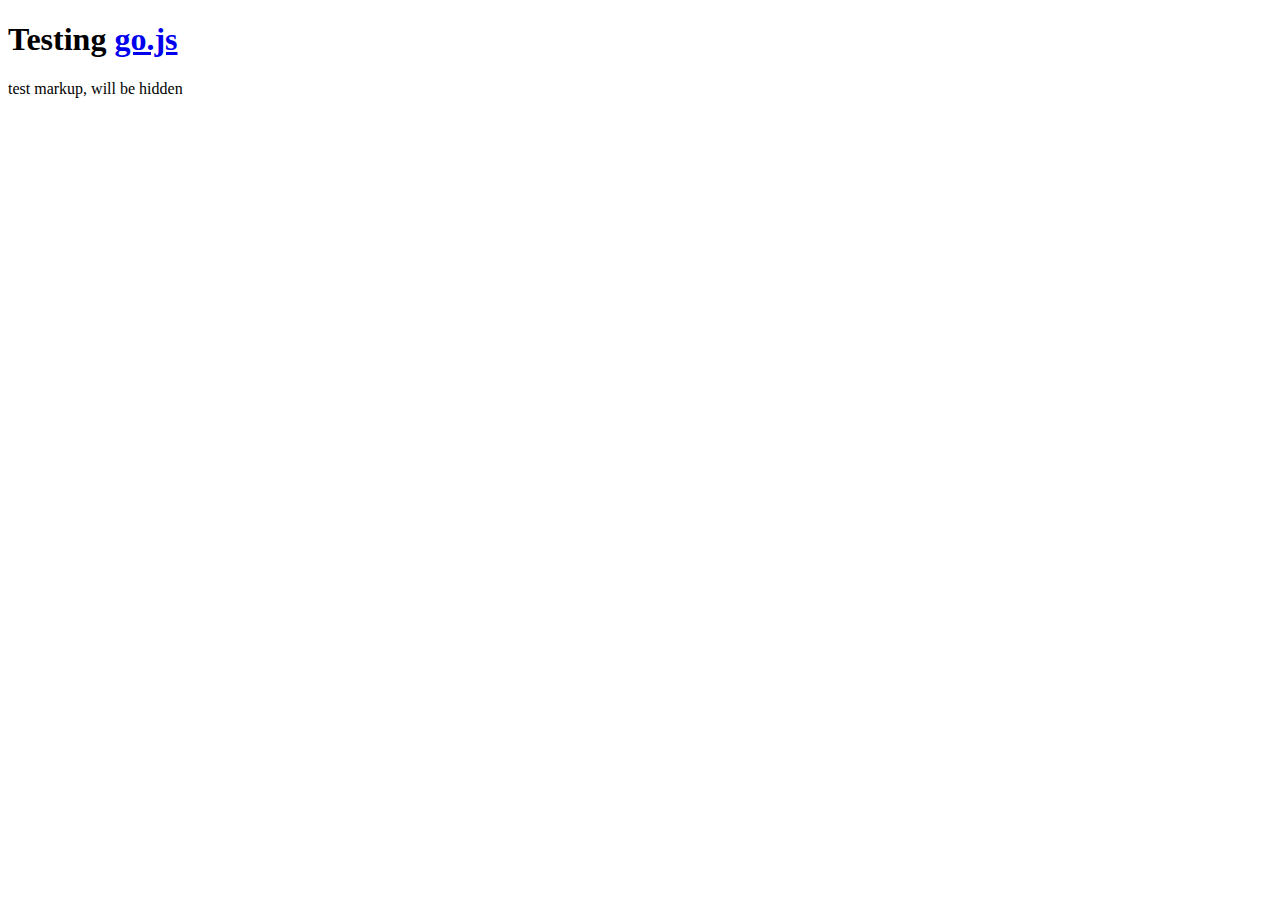
==== tests/index.html @ 3ff0aec0 "go.Tests: module for unit-testing of library" ====
<!DOCTYPE html>
<html>
	<head>
        <meta http-equiv="content-type" content="text/html; charset=utf-8" />
        <title>go.js &mdash; testing</title>
        <link rel="stylesheet" href="./qunit/qunit.css" type="text/css" media="screen" />
        <script src="./qunit/jquery-1.7.1.min.js"></script>
        <script type="text/javascript" src="./qunit/qunit.js"></script>
        <script type="text/javascript" src="../src/go.js?l=Tests"></script>
        <script type="text/javascript">
		"use strict";
		/*global go, $, document */
		var tests;
		(function () {
			var modules = [null];
			tests = new go.Tests(modules, "./");
		    $(document).ready(function () {
				tests.run();
				tests.destroy();
		    });
		}());
        </script>
	</head>
	<body>
        <h1 id="qunit-header">Testing <a href="https://github.com/vasa-c/go-js">go.js</a></h1>
        <h2 id="qunit-banner"></h2>
        <div id="qunit-testrunner-toolbar"></div>
        <h2 id="qunit-userAgent"></h2>
        <ol id="qunit-tests"></ol>
        <div id="qunit-fixture">test markup, will be hidden</div>
	</body>
</html>
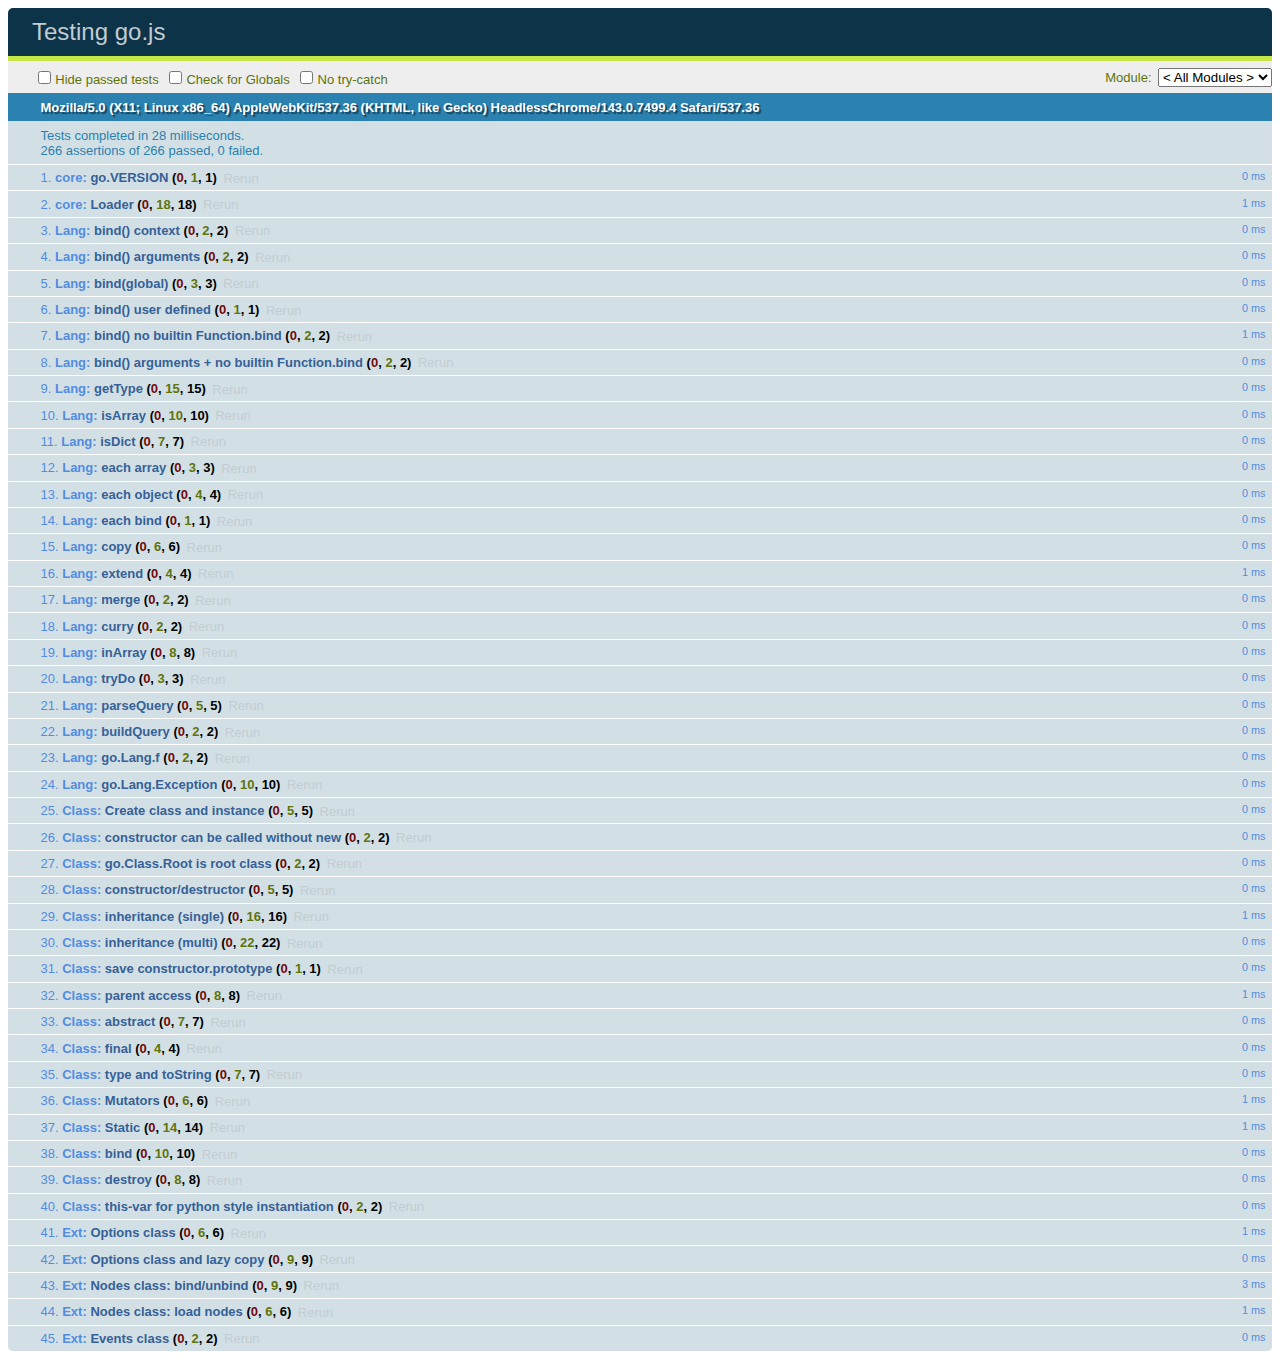
==== commit 9f4f8ab2: "Tests: update qunit and jquery" ====
--- a/tests/index.html
+++ b/tests/index.html
@@ -1,32 +1,57 @@
 <!DOCTYPE html>
 <html>
-	<head>
+    <head>
         <meta http-equiv="content-type" content="text/html; charset=utf-8" />
         <title>go.js &mdash; testing</title>
         <link rel="stylesheet" href="./qunit/qunit.css" type="text/css" media="screen" />
-        <script src="./qunit/jquery-1.7.1.min.js"></script>
+        <script src="./qunit/jquery.min.js"></script>
         <script type="text/javascript" src="./qunit/qunit.js"></script>
-        <script type="text/javascript" src="../src/go.js?l=Tests"></script>
+        <script type="text/javascript" src="../src/go.js#Tests"></script>
         <script type="text/javascript">
-		"use strict";
-		/*global go, $, document */
-		var tests;
-		(function () {
-			var modules = [null];
-			tests = new go.Tests(modules, "./");
-		    $(document).ready(function () {
-				tests.run();
-				tests.destroy();
-		    });
-		}());
+        /*jslint node: true, nomen: true */
+        /*global go, $, document */
+        "use strict";
+        var tests;
+        (function () {
+            var modules = [null, "Lang", "Class", "Ext"], cmodules;
+            cmodules = (function (go, modules) {
+                var result,
+                    smods,
+                    smod,
+                    i,
+                    len,
+                    params = go.Lang.parseQuery();
+                if (params.m) {
+                    result = [];
+                    smods  = params.m.split(",");
+                    for (i = 0, len = smods.length; i < len; i += 1) {
+                        smod = smods[i];
+                        if (smod) {
+                            if (smod === "core") {
+                                smod = null;
+                            }
+                            result.push(smod);
+                        }
+                    }
+                } else {
+                    result = modules;
+                }
+                return result;
+            }(go, modules));
+            tests = new go.Tests(cmodules, "./");
+            $(document).ready(function () {
+                tests.run();
+                tests.destroy();
+            });
+        }());
         </script>
-	</head>
-	<body>
+    </head>
+    <body>
         <h1 id="qunit-header">Testing <a href="https://github.com/vasa-c/go-js">go.js</a></h1>
         <h2 id="qunit-banner"></h2>
         <div id="qunit-testrunner-toolbar"></div>
         <h2 id="qunit-userAgent"></h2>
         <ol id="qunit-tests"></ol>
         <div id="qunit-fixture">test markup, will be hidden</div>
-	</body>
-</html>+    </body>
+</html>
--- a/tests/qunit/qunit.css
+++ b/tests/qunit/qunit.css
@@ -0,0 +1,244 @@
+/**
+ * QUnit v1.11.0 - A JavaScript Unit Testing Framework
+ *
+ * http://qunitjs.com
+ *
+ * Copyright 2012 jQuery Foundation and other contributors
+ * Released under the MIT license.
+ * http://jquery.org/license
+ */
+
+/** Font Family and Sizes */
+
+#qunit-tests, #qunit-header, #qunit-banner, #qunit-testrunner-toolbar, #qunit-userAgent, #qunit-testresult {
+	font-family: "Helvetica Neue Light", "HelveticaNeue-Light", "Helvetica Neue", Calibri, Helvetica, Arial, sans-serif;
+}
+
+#qunit-testrunner-toolbar, #qunit-userAgent, #qunit-testresult, #qunit-tests li { font-size: small; }
+#qunit-tests { font-size: smaller; }
+
+
+/** Resets */
+
+#qunit-tests, #qunit-header, #qunit-banner, #qunit-userAgent, #qunit-testresult, #qunit-modulefilter {
+	margin: 0;
+	padding: 0;
+}
+
+
+/** Header */
+
+#qunit-header {
+	padding: 0.5em 0 0.5em 1em;
+
+	color: #8699a4;
+	background-color: #0d3349;
+
+	font-size: 1.5em;
+	line-height: 1em;
+	font-weight: normal;
+
+	border-radius: 5px 5px 0 0;
+	-moz-border-radius: 5px 5px 0 0;
+	-webkit-border-top-right-radius: 5px;
+	-webkit-border-top-left-radius: 5px;
+}
+
+#qunit-header a {
+	text-decoration: none;
+	color: #c2ccd1;
+}
+
+#qunit-header a:hover,
+#qunit-header a:focus {
+	color: #fff;
+}
+
+#qunit-testrunner-toolbar label {
+	display: inline-block;
+	padding: 0 .5em 0 .1em;
+}
+
+#qunit-banner {
+	height: 5px;
+}
+
+#qunit-testrunner-toolbar {
+	padding: 0.5em 0 0.5em 2em;
+	color: #5E740B;
+	background-color: #eee;
+	overflow: hidden;
+}
+
+#qunit-userAgent {
+	padding: 0.5em 0 0.5em 2.5em;
+	background-color: #2b81af;
+	color: #fff;
+	text-shadow: rgba(0, 0, 0, 0.5) 2px 2px 1px;
+}
+
+#qunit-modulefilter-container {
+	float: right;
+}
+
+/** Tests: Pass/Fail */
+
+#qunit-tests {
+	list-style-position: inside;
+}
+
+#qunit-tests li {
+	padding: 0.4em 0.5em 0.4em 2.5em;
+	border-bottom: 1px solid #fff;
+	list-style-position: inside;
+}
+
+#qunit-tests.hidepass li.pass, #qunit-tests.hidepass li.running  {
+	display: none;
+}
+
+#qunit-tests li strong {
+	cursor: pointer;
+}
+
+#qunit-tests li a {
+	padding: 0.5em;
+	color: #c2ccd1;
+	text-decoration: none;
+}
+#qunit-tests li a:hover,
+#qunit-tests li a:focus {
+	color: #000;
+}
+
+#qunit-tests li .runtime {
+	float: right;
+	font-size: smaller;
+}
+
+.qunit-assert-list {
+	margin-top: 0.5em;
+	padding: 0.5em;
+
+	background-color: #fff;
+
+	border-radius: 5px;
+	-moz-border-radius: 5px;
+	-webkit-border-radius: 5px;
+}
+
+.qunit-collapsed {
+	display: none;
+}
+
+#qunit-tests table {
+	border-collapse: collapse;
+	margin-top: .2em;
+}
+
+#qunit-tests th {
+	text-align: right;
+	vertical-align: top;
+	padding: 0 .5em 0 0;
+}
+
+#qunit-tests td {
+	vertical-align: top;
+}
+
+#qunit-tests pre {
+	margin: 0;
+	white-space: pre-wrap;
+	word-wrap: break-word;
+}
+
+#qunit-tests del {
+	background-color: #e0f2be;
+	color: #374e0c;
+	text-decoration: none;
+}
+
+#qunit-tests ins {
+	background-color: #ffcaca;
+	color: #500;
+	text-decoration: none;
+}
+
+/*** Test Counts */
+
+#qunit-tests b.counts                       { color: black; }
+#qunit-tests b.passed                       { color: #5E740B; }
+#qunit-tests b.failed                       { color: #710909; }
+
+#qunit-tests li li {
+	padding: 5px;
+	background-color: #fff;
+	border-bottom: none;
+	list-style-position: inside;
+}
+
+/*** Passing Styles */
+
+#qunit-tests li li.pass {
+	color: #3c510c;
+	background-color: #fff;
+	border-left: 10px solid #C6E746;
+}
+
+#qunit-tests .pass                          { color: #528CE0; background-color: #D2E0E6; }
+#qunit-tests .pass .test-name               { color: #366097; }
+
+#qunit-tests .pass .test-actual,
+#qunit-tests .pass .test-expected           { color: #999999; }
+
+#qunit-banner.qunit-pass                    { background-color: #C6E746; }
+
+/*** Failing Styles */
+
+#qunit-tests li li.fail {
+	color: #710909;
+	background-color: #fff;
+	border-left: 10px solid #EE5757;
+	white-space: pre;
+}
+
+#qunit-tests > li:last-child {
+	border-radius: 0 0 5px 5px;
+	-moz-border-radius: 0 0 5px 5px;
+	-webkit-border-bottom-right-radius: 5px;
+	-webkit-border-bottom-left-radius: 5px;
+}
+
+#qunit-tests .fail                          { color: #000000; background-color: #EE5757; }
+#qunit-tests .fail .test-name,
+#qunit-tests .fail .module-name             { color: #000000; }
+
+#qunit-tests .fail .test-actual             { color: #EE5757; }
+#qunit-tests .fail .test-expected           { color: green;   }
+
+#qunit-banner.qunit-fail                    { background-color: #EE5757; }
+
+
+/** Result */
+
+#qunit-testresult {
+	padding: 0.5em 0.5em 0.5em 2.5em;
+
+	color: #2b81af;
+	background-color: #D2E0E6;
+
+	border-bottom: 1px solid white;
+}
+#qunit-testresult .module-name {
+	font-weight: bold;
+}
+
+/** Fixture */
+
+#qunit-fixture {
+	position: absolute;
+	top: -10000px;
+	left: -10000px;
+	width: 1000px;
+	height: 1000px;
+}
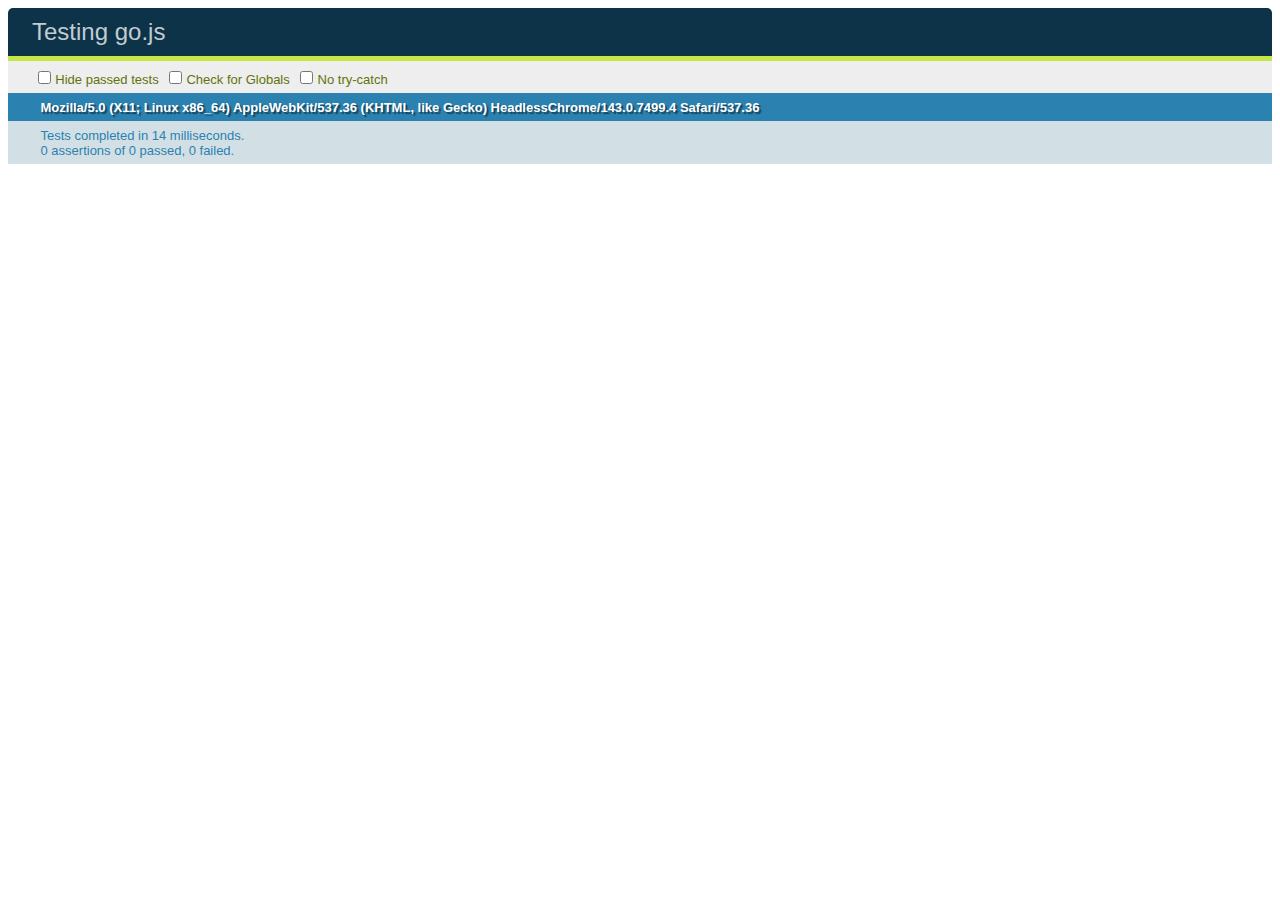
==== commit 98003f09: "Str: go.Str module" ====
--- a/tests/index.html
+++ b/tests/index.html
@@ -6,14 +6,18 @@
         <link rel="stylesheet" href="./qunit/qunit.css" type="text/css" media="screen" />
         <script src="./qunit/jquery.min.js"></script>
         <script type="text/javascript" src="./qunit/qunit.js"></script>
-        <script type="text/javascript" src="../src/go.js#Tests"></script>
+        <script type="text/javascript" src="../src/go.js"></script>
+        <script type="text/javascript" src="../src/LangExt.js"></script>
+        <script type="text/javascript" src="../src/Tests.js"></script>
         <script type="text/javascript">
         /*jslint node: true, nomen: true */
         /*global go, $, document */
         "use strict";
         var tests;
         (function () {
-            var modules = [null, "Lang", "Class", "Ext"], cmodules;
+            var modules = [null, "Lang", "LangExt", "Class", "Ext", "Carcas", "Cookie", "Str"],
+                cmodules,
+                loaded = 0;
             cmodules = (function (go, modules) {
                 var result,
                     smods,
@@ -21,6 +25,9 @@
                     i,
                     len,
                     params = go.Lang.parseQuery();
+                if (params.module) {
+                    params.m = params.module;
+                }
                 if (params.m) {
                     result = [];
                     smods  = params.m.split(",");
@@ -40,9 +47,19 @@
             }(go, modules));
             tests = new go.Tests(cmodules, "./");
             $(document).ready(function () {
-                tests.run();
-                tests.destroy();
+                loaded += 1;
+                run();
             });
+            window.onLoadIframe = function () {
+                loaded += 1;
+                run();
+            };
+            function run() {
+                if (loaded === 2) {
+                    tests.run();
+                    tests.destroy();
+                }
+            }
         }());
         </script>
     </head>
@@ -53,5 +70,6 @@
         <h2 id="qunit-userAgent"></h2>
         <ol id="qunit-tests"></ol>
         <div id="qunit-fixture">test markup, will be hidden</div>
+        <iframe src="iframe.html" id="iframe" style="display:none"></iframe>
     </body>
 </html>
